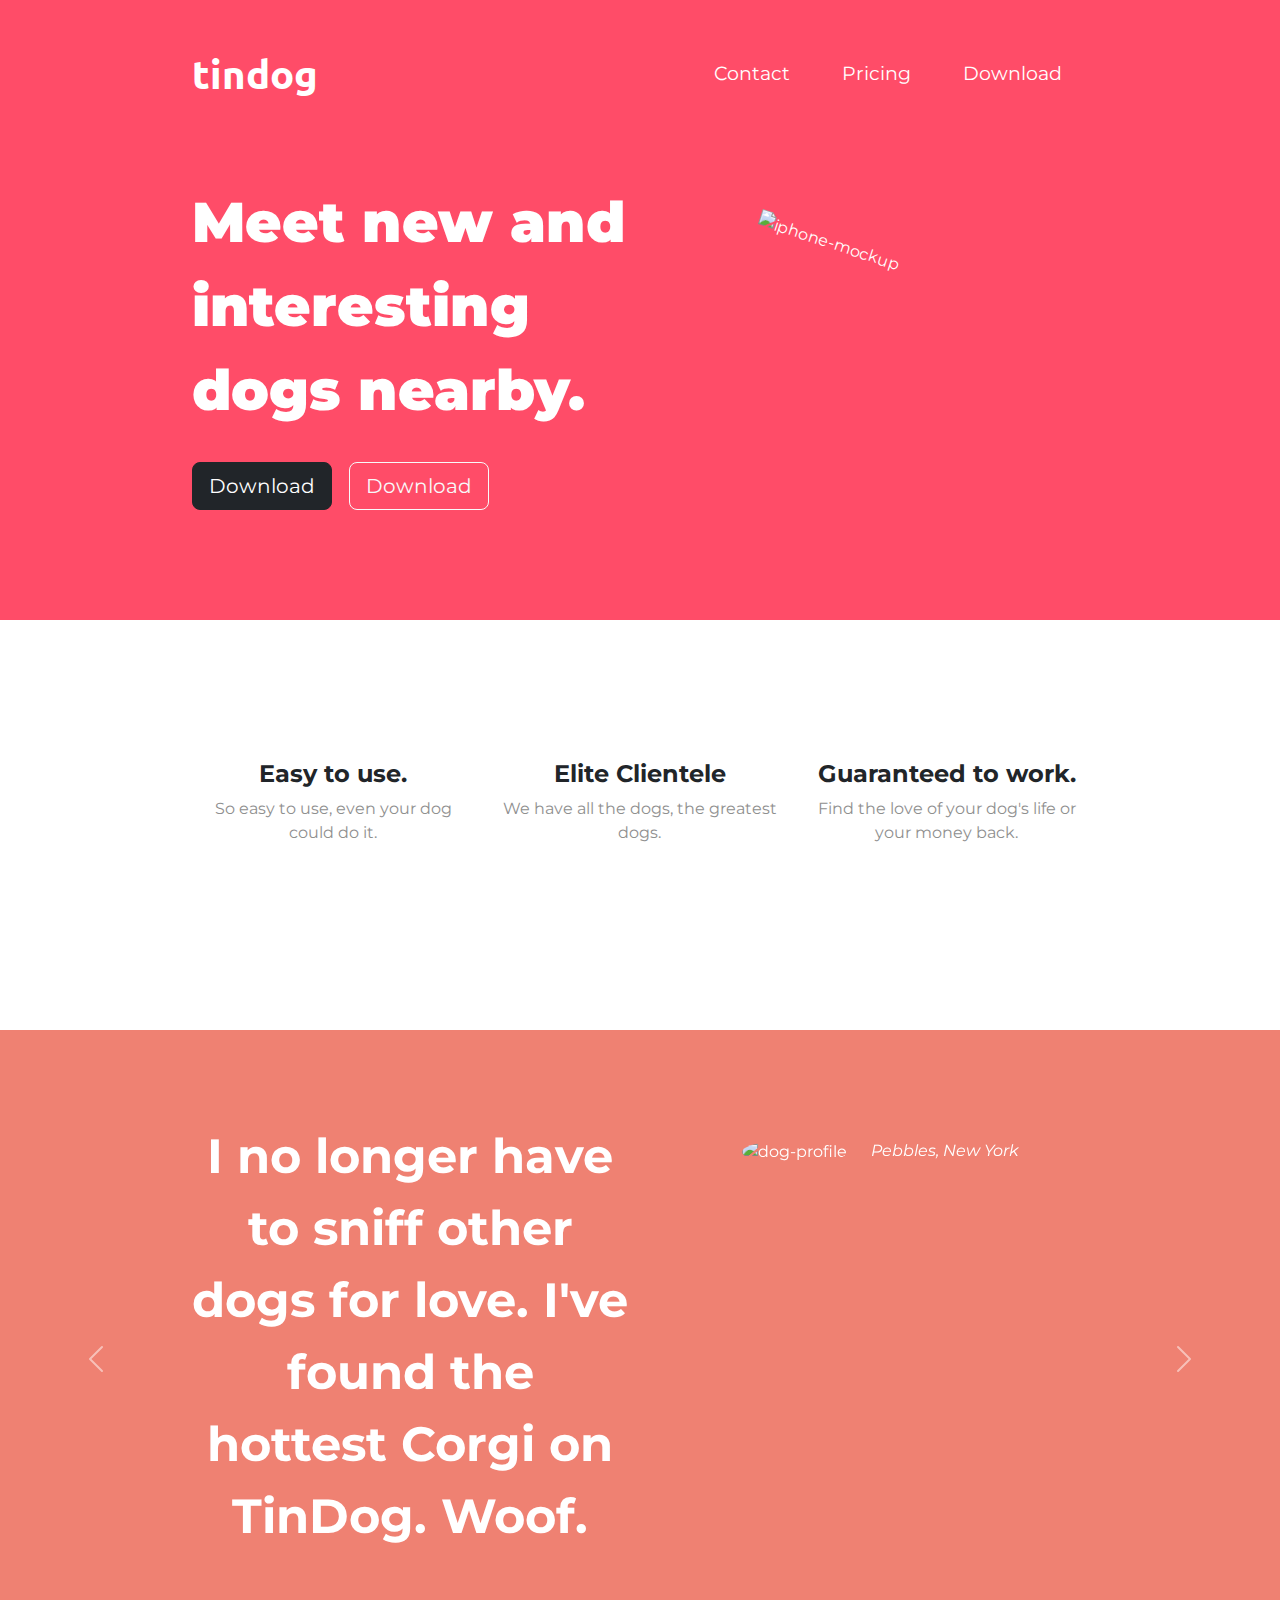
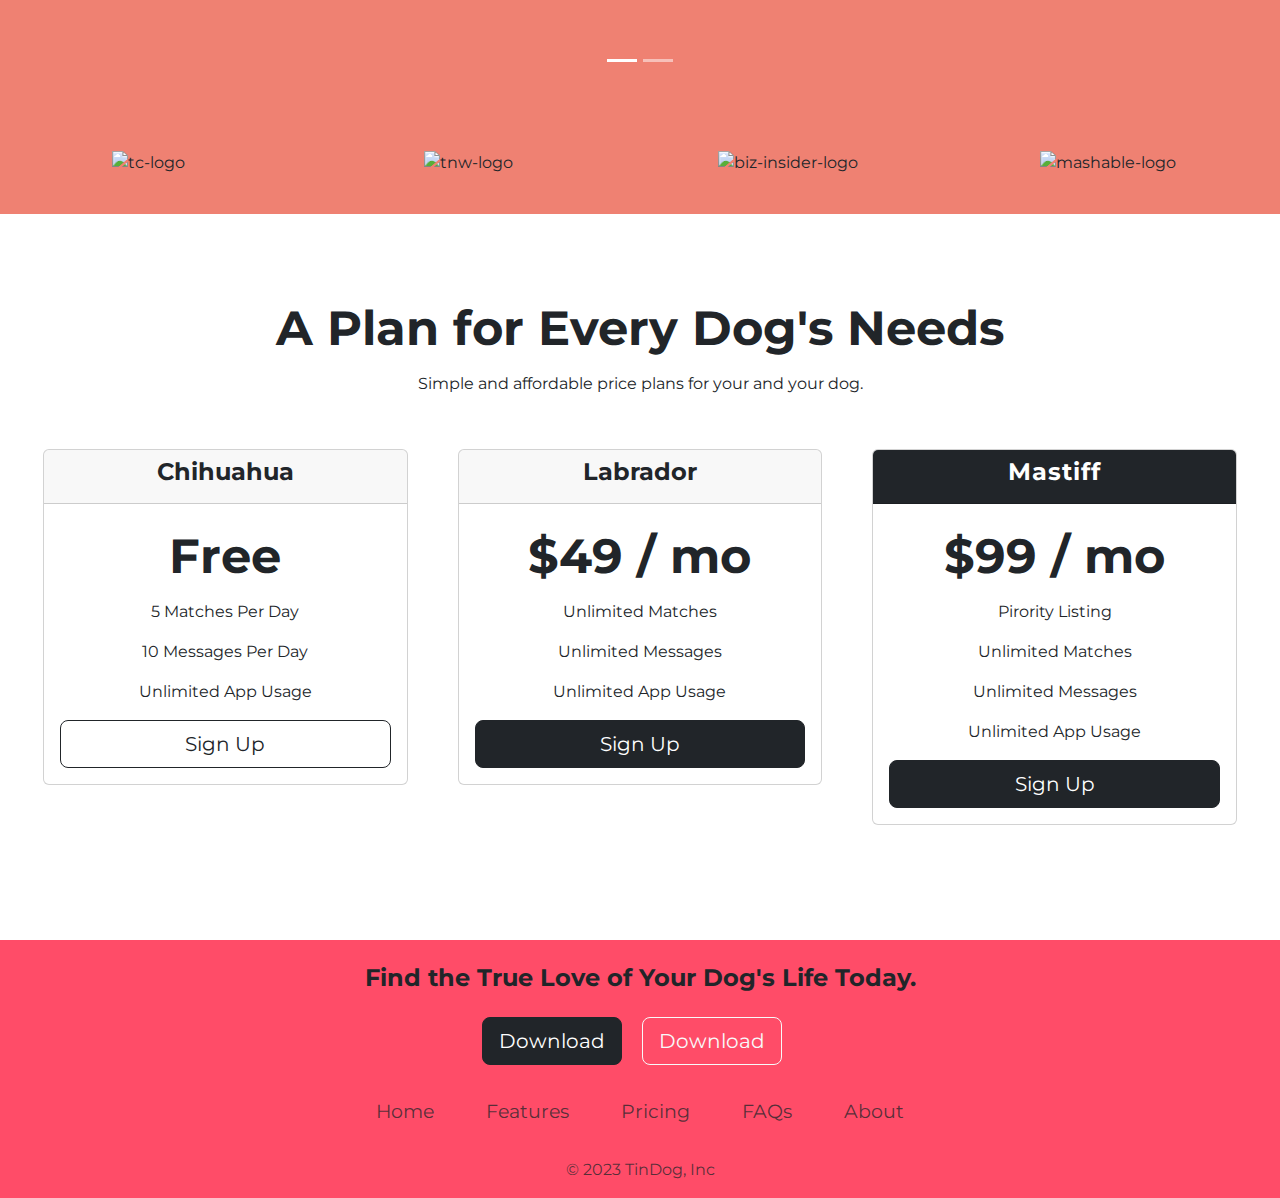
==== index.html @ 1b1bf275 "Add files via upload" ====
<!DOCTYPE html>
<html>
  <head>
    <meta charset="utf-8" />
    <meta name="viewport" content="width=device-width, initial-scale=1.0">
    <title>TinDog</title>

    <!-- css -->
    <link
      href="https://cdn.jsdelivr.net/npm/bootstrap@5.2.0/dist/css/bootstrap.min.css"
      rel="stylesheet"
    />

    <!-- javascript -->
    <script src="https://cdn.jsdelivr.net/npm/bootstrap@5.2.0/dist/js/bootstrap.bundle.min.js"></script>
    <link rel="stylesheet" href="css/styles.css" />

    <!-- awesome font   -->
    <script
      src="https://kit.fontawesome.com/adbe11d20c.js"
      crossorigin="anonymous"
    ></script>

    <!-- fonts -->
    <link rel="preconnect" href="https://fonts.googleapis.com" />
    <link rel="preconnect" href="https://fonts.gstatic.com" crossorigin />
    <link
      href="https://fonts.googleapis.com/css2?family=Montserrat:wght@100;400;900&family=Ubuntu:wght@300;400;700&display=swap"
      rel="stylesheet"
    />

    <!-- font-family: 'Montserrat', sans-serif;
  font-family: 'Ubuntu', sans-serif; -->
  </head>

  <body>
    <div class="container-fluid section-title">
      <section id="title">
        <!-- Nav Bar -->
        <nav class="navbar navbar-expand-lg navbar-dark">
          <a class="navbar-brand" href="">tindog</a>
          <button
            class="navbar-toggler collapsed"
            type="button"
            data-bs-toggle="collapse"
            data-bs-target="#navbarSupportedContent"
            aria-controls="navbarSupportedContent"
            aria-expanded="false"
            aria-label="Toggle navigation"
          >
            <span class="navbar-toggler-icon"></span>
          </button>
          <div class="collapse navbar-collapse" id="navbarSupportedContent">
            <ul class="navbar-nav ms-auto">
              <li class="nav-item">
                <a class="nav-link" href="">Contact</a>
              </li>
              <li class="nav-item">
                <a class="nav-link" href="">Pricing</a>
              </li>
              <li class="nav-item">
                <a class="nav-link" href="">Download</a>
              </li>
            </ul>
          </div>
        </nav>

        <!-- Title -->
        <div class="row">
          <div class="col-lg-6 col-sm-12 meet-new-downloads">
            <h1>Meet new and interesting dogs nearby.</h1>
            <button type="button" class="btn btn-dark btn-lg download-button">
              <i class="fa-brands fa-apple"></i> Download
            </button>
            <button
              type="button"
              class="btn btn-lg btn btn-outline-light download-button"
            >
              <i class="fa-brands fa-google-play"></i> Download
            </button>
          </div>
          <div class="col-lg-6">
            <img class="iphone" src="images/iphone6.png" alt="iphone-mockup" />
          </div>
        </div>
      </section>
    </div>

    <!-- Features -->
    <div class="container-fluid section-features">
      <section id="features">
        <div class="row">
          <div class="col-lg-4 three-features-section">
            <i class="fa-solid fa-circle-check fa-5x"></i>
            <h3>Easy to use.</h3>
            <p class="second-page-para">
              So easy to use, even your dog could do it.
            </p>
          </div>
          <div class="col-lg-4 three-features-section">
            <i class="fa-solid fa-bullseye fa-5x"></i>
            <h3>Elite Clientele</h3>
            <p class="second-page-para">
              We have all the dogs, the greatest dogs.
            </p>
          </div>
          <div class="col-lg-4 three-features-section">
            <i class="fa-solid fa-heart fa-5x"></i>
            <h3>Guaranteed to work.</h3>
            <p class="second-page-para">
              Find the love of your dog's life or your money back.
            </p>
          </div>
        </div>
      </section>
    </div>

    <!-- Testimonials -->

    <section id="testimonials">
      <div
        id="testimonial-carousel"
        class="carousel slide"
        data-bs-ride="false"
      >
        <!-- indicators -->
        <div class="carousel-indicators">
          <button
            type="button"
            data-bs-target="#testimonial-carousel"
            data-bs-slide-to="0"
            class="active slide-indicators"
          ></button>
          <button
            class="slide-indicators"
            type="button"
            data-bs-target="#testimonial-carousel"
            data-bs-slide-to="1"
          ></button>
        </div>

        <!-- carousels -->
        <div class="carousel-inner">
          <div class="carousel-item active">
            <div class="row">
              <div class="col-lg-6 col-sm-12">
                <h2>
                  I no longer have to sniff other dogs for love. I've found the hottest Corgi on TinDog. Woof.
                </h2>
              </div>
              <div class="col-lg-6 col-sm-12">
                <img
                  class="testimonials-image"
                  src="images/dog-img.jpg"
                  alt="dog-profile"
                />
                <em>Pebbles, New York</em>
              </div>
            </div> 
          </div>
          <div class="carousel-item">
            <div class="row">
              <div class="col-lg-6 col-sm-12">
                <h2 class="testimonial-text">
                  My dog used to be so lonely, but with TinDog's help, they've found the love of their life. I think.
                </h2>
              </div>
              <div class="col-lg-6 col-sm-12">
                <img
                  class="testimonials-image"
                  src="images/lady-img.jpg"
                  alt="lady-profile"
                />
                <em>Beverly, Illinois</em>
              </div>
            </div>
          </div>
        </div>
        <button
          class="carousel-control-prev"
          type="button"
          data-bs-target="#testimonial-carousel"
          data-bs-slide="prev"
        >
          <span class="carousel-control-prev-icon prev-next"></span>
        </button>
        <button
          class="carousel-control-next"
          type="button"
          data-bs-target="#testimonial-carousel"
          data-bs-slide="next"
        >
          <span class="carousel-control-next-icon prev-next"></span>
        </button>
      </div>

      <!-- -->
    </section>

    <!-- Press -->

    <section id="press">
      <div class="container-fluid" style="position: relative;
      left: -12px;">
        <div class="row">
          <div class="col-lg-3 col-sm-6 mt-4">
            <img class="press-logo" src="images/techcrunch.png" alt="tc-logo" />
          </div>
          <div class="col-lg-3 col-sm-6 mt-4">
            <img class="press-logo" src="images/tnw.png" alt="tnw-logo" />
          </div>
          <div class="col-lg-3 col-sm-6 mt-4">
            <img class="press-logo" src="images/bizinsider.png" alt="biz-insider-logo"/>
          </div>
          <div class="col-lg-3 col-sm-6 mt-4">
            <img class="press-logo" src="images/mashable.png" alt="mashable-logo"/>
          </div>
        </div>
      </div>
      
      
      
      
    </section>

    <!-- Pricing -->

    <section id="pricing" class="my-5">
      <h2>A Plan for Every Dog's Needs</h2>
      <p>Simple and affordable price plans for your and your dog.</p>

      <div class="row">
        <div class="pricing-column col-md-6 col-lg-4 col-sm-12">
          <div class="card">
            <div class="card-header">
              <h3>Chihuahua</h3>
            </div>
            <div class="card-body">
              <h2>Free</h2>
              <p>5 Matches Per Day</p>
              <p>10 Messages Per Day</p>
              <p>Unlimited App Usage</p>
              <div class="d-grid">
                <button type="button" class="btn btn-lg btn-outline-dark">
                  Sign Up
                </button>
              </div>
            </div>
          </div>
        </div>
        <div class="pricing-column col-md-6 col-lg-4 col-sm-12">
          <div class="card">
            <div class="card-header">
              <h3>Labrador</h3>
            </div>
            <div class="card-body">
              <h2>$49 / mo</h2>
              <p>Unlimited Matches</p>
              <p>Unlimited Messages</p>
              <p>Unlimited App Usage</p>
              <div class="d-grid">
                <button type="button" class="btn btn-lg btn-dark">
                  Sign Up
                </button>
              </div>
            </div>
          </div>
        </div>
        <div class="pricing-column col-md-12 col-lg-4 col-sm-12">
          <div class="card">
            <div class="card-header text-bg-dark">
              <h3 style="letter-spacing: 1px">Mastiff</h3>
            </div>
            <div class="card-body">
              <h2>$99 / mo</h2>
              <p>Pirority Listing</p>
              <p>Unlimited Matches</p>
              <p>Unlimited Messages</p>
              <p>Unlimited App Usage</p>
              <div class="d-grid">
                <button type="button" class="btn btn-lg btn-dark">
                  Sign Up
                </button>
              </div>
            </div>
          </div>
        </div>
      </div>
    </section>

    <!-- Call to Action -->

    <section id="cta" class="pt-4">
      <h3>Find the True Love of Your Dog's Life Today.</h3>
      <button type="button" class="btn btn-dark btn-lg download-button2">
        <i class="fa-brands fa-apple"></i> Download
      </button>
      <button
        type="button"
        class="btn btn-lg btn btn-outline-light mx-3 my-3"
      >
        <i class="fa-brands fa-google-play"></i> Download
      </button>
    </section>

    <!-- Footer -->

    <div class="footer">
      <footer class="">
        <ul class="nav justify-content-center py-2 mb-3 flex-row">
          <li class="nav-item"><a href="#" class="nav-link px-2 text-body-secondary">Home</a></li>
          <li class="nav-item"><a href="#" class="nav-link px-2 text-body-secondary">Features</a></li>
          <li class="nav-item"><a href="#" class="nav-link px-2 text-body-secondary">Pricing</a></li>
          <li class="nav-item"><a href="#" class="nav-link px-2 text-body-secondary">FAQs</a></li>
          <li class="nav-item"><a href="#" class="nav-link px-2 text-body-secondary">About</a></li>
        </ul>
        <p class="text-center text-body-secondary copyright pb-3">© 2023 TinDog, Inc</p>
      </footer>
    </div>
  </body>
</html>
---- css/styles.css ----
/********************* tags *********************/

h1 {
    font-family: "Montserrat";
    font-size: 3.5rem;
    
    line-height: 1.5;
    font-weight: 900;
}

body {
    font-family: 'Montserrat';
    overflow-x: hidden;
}

h3 {
    font-family: 'Montserrat';
    font-weight: bold;
    font-size: 1.5rem;
}

@media (max-width: 768px) {
    h1 {
        font-family: "Montserrat";
        font-size: 3.5rem;
        line-height: 1.5;
        font-weight: 900;
        position: relative;
        right: 20px;
    }
  }

h2 {
    font-family: "Montserrat";
    font-weight: bold;
    font-size: 3rem;
    line-height: 1.5;
}








/********************* class *********************/

.section-title {
    background-color: #ff4c68;
    padding: 3% 15%;
}

/* navigation bar */

.navbar {
    padding: 0 0 4.5rem;
}

.navbar-brand {
    font-family: "Ubuntu";
    font-size: 2.5rem;
    font-weight: bold;
}

@media (max-width: 768px) {
    .navbar-brand {
        font-family: "Ubuntu";
        font-size: 2.5rem;
        font-weight: bold;
        position: relative;
        right: 20px;
    }
}

.nav-item {
    padding: 0 18px;
}

.nav-link {
    font-size: 1.2rem;
    font-family: "Montserrat";
    font-weight: 400;
    color: rgb(255, 255, 255);
}

.iphone {
    /* width: 56%;
    transform: rotate(18deg);
    margin-left: 98px;
    position: relative;
    bottom: 4px;
    padding: 50px 0 85px; */
    width: 56%;
    transform: rotate(18deg);
    margin-left: 98px;
    position: relative;
    bottom: 0px;
    padding: 50px 0 85px;
    
}

@media (max-width: 768px) {
    .iphone {
        width: 56%;
        transform: rotate(18deg);
        margin-left: 50px;
        position: relative;
        bottom: 0px;
        padding: 0 0 85px;
    }
  }

.download-button {
    margin: 5% 3% 5% 0;
}

@media (max-width: 768px) {
    .download-button {
        margin: 5% 3% 5% 0;
        position: relative;
        right: 20px;
    }
}

.meet-new-downloads {
    padding-bottom: 50px;
}

/* second-page */

.section-features {
    padding: 7% 15%;
    position: relative;
    bottom: 50px;
}

/* 2nd page icons 7x */
.fa-5x {
    color: #ef8172;
    margin-bottom: 20px;
}

.fa-5x:hover {
    color: #ff4c68;
    
}

.second-page-para {
    color: #8f8f8f;
}

.three-features-section {
    text-align: center;
    margin-bottom: 30px;
}

/* page3-testimonials */

.testimonials-image {
    width: 10%;
    border-radius: 100%;
    margin: 20px;
}

/* presss section */

.press-logo {
    padding: 0px 20px 0px;
    width: 90%;
}

.pricing-column {
    padding: 3% 2%;
}

/* Footer section */

.footer {
    background-color: #ff4c68;
}

.copyright {
    margin-bottom: 0px
}

/********************* id *********************/
#title {
    background-color: #ff4c68;
    color: white;
}

#features {
    margin-top: 100px;
    background-color: #fff;
}

#testimonials {
    text-align: center;
    background-color: #ef8172;
    color: #fff;

}

.carousel-item {
    padding: 7% 15% 10%;
}


/* presss section */

#press {
    background-color: #ef8172;
    text-align: center;
    padding-bottom: 3%;
    padding-top: 3%;
}

/* pricing */

#pricing {
    padding: 30px;
    text-align: center;
}

/* cta */

#cta {
    background-color: #ff4c68;
    text-align: center;
}
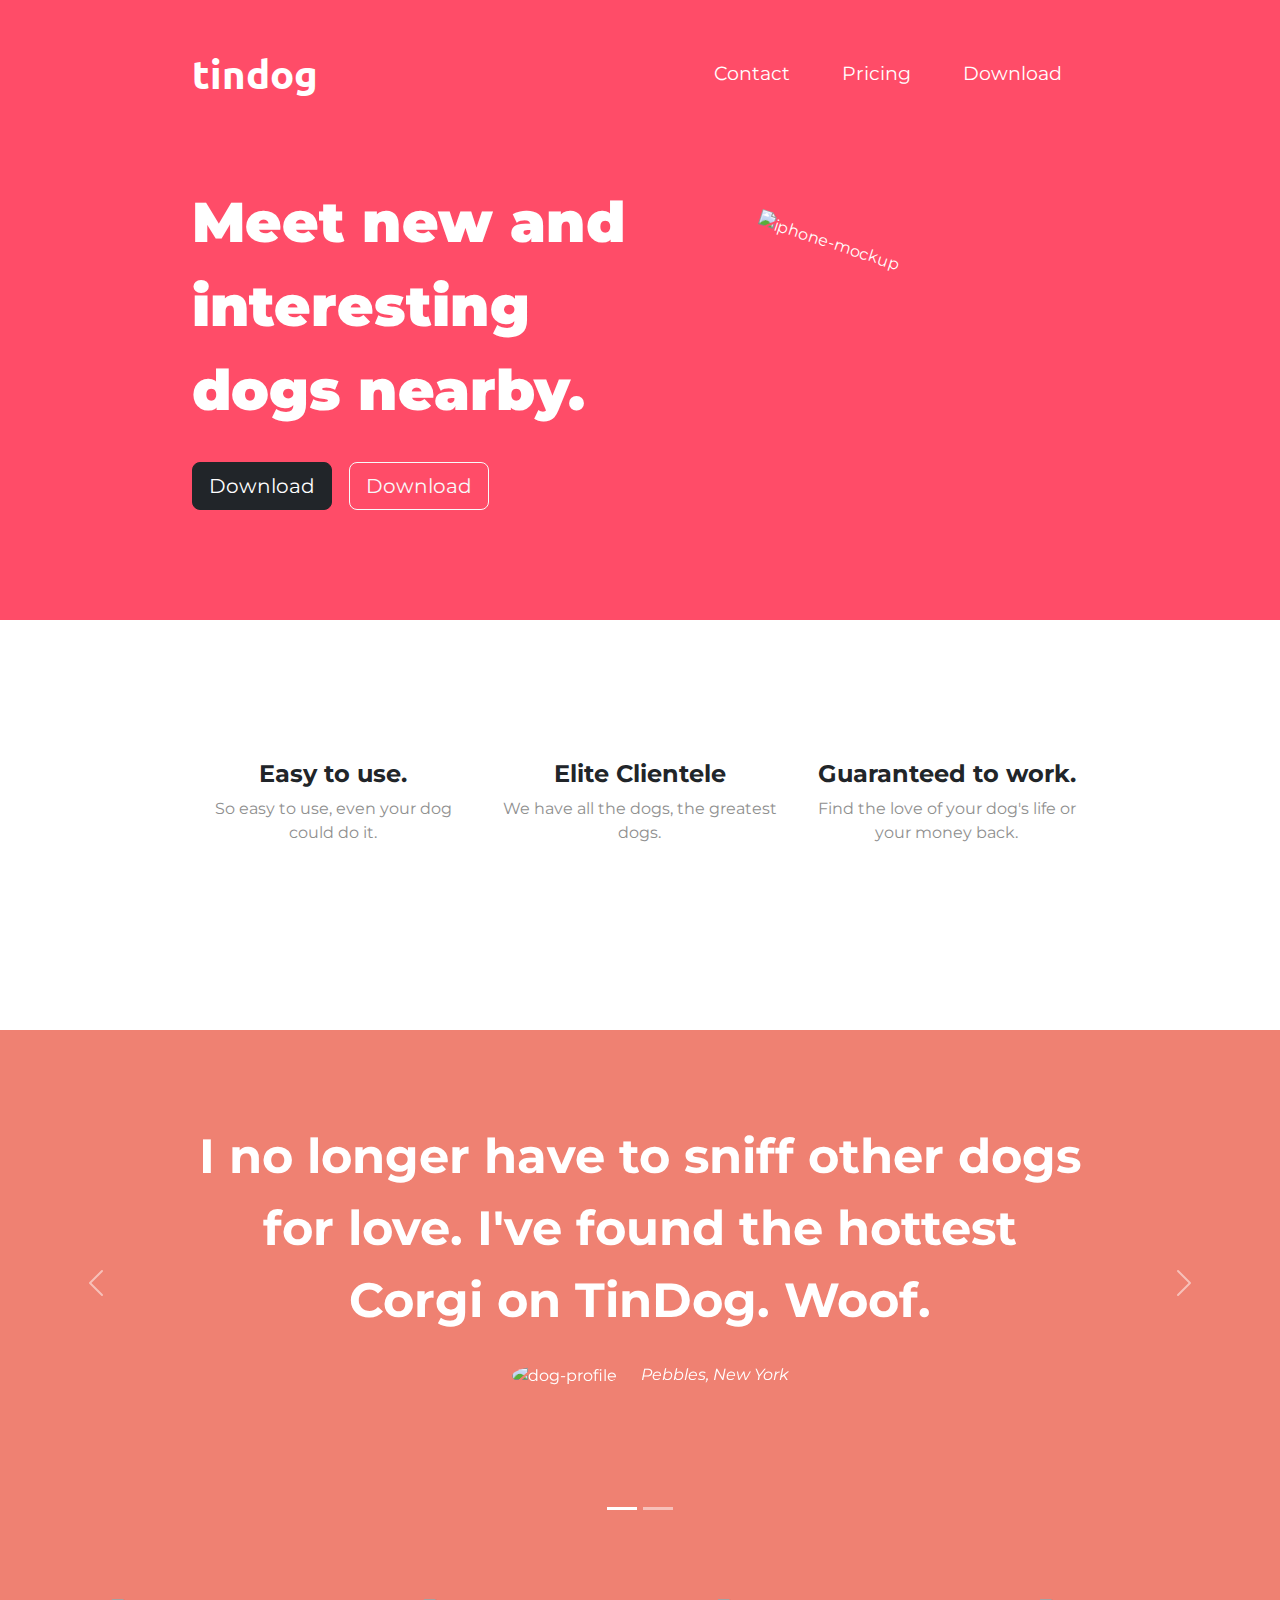
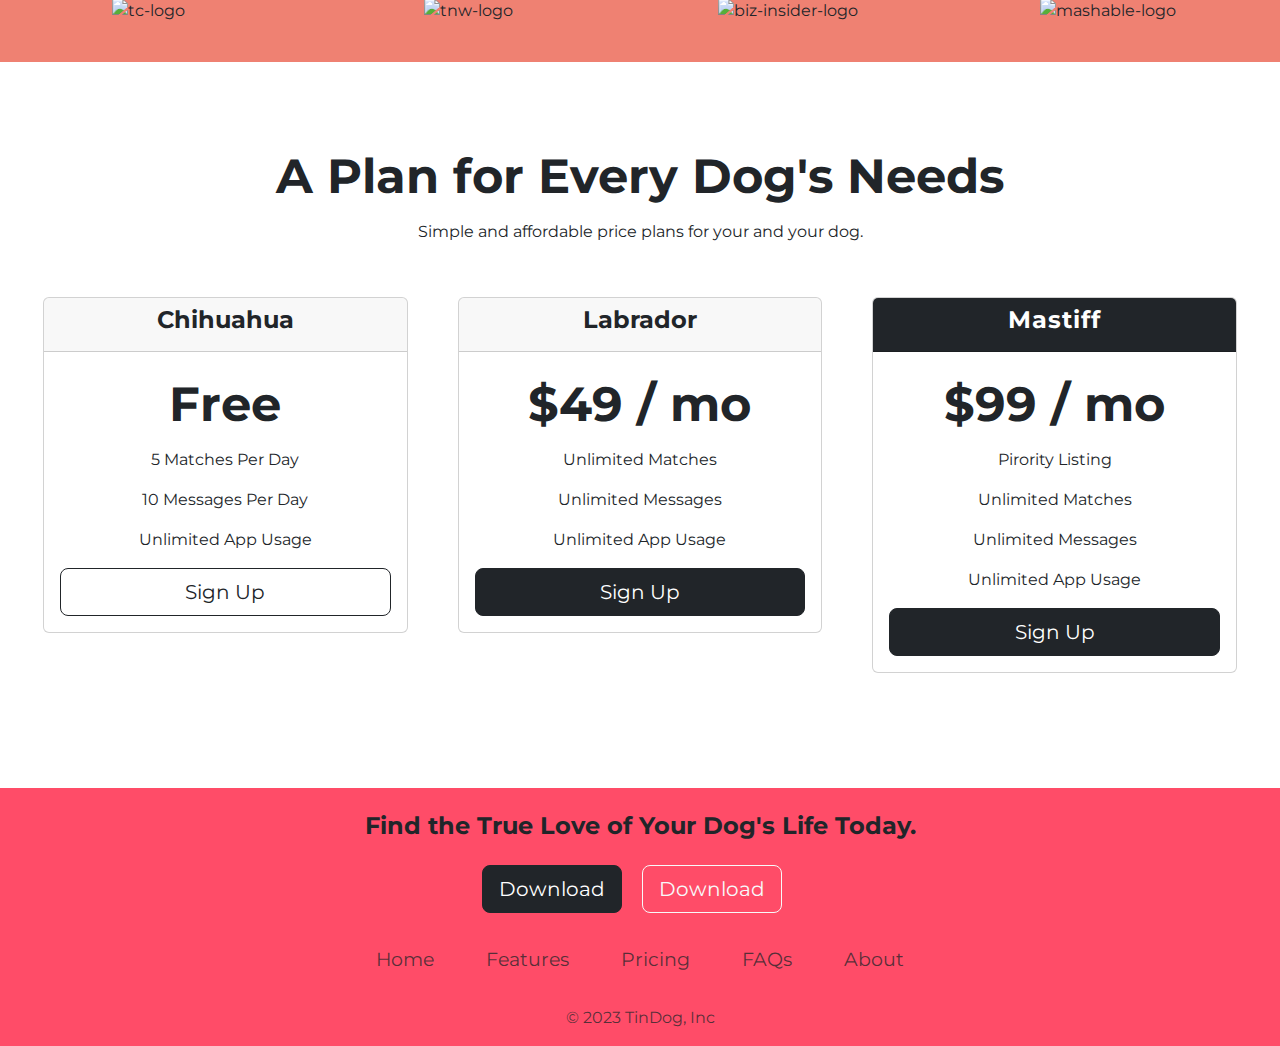
==== commit 9e258795: "Update index.html" ====
--- a/index.html
+++ b/index.html
@@ -143,12 +143,12 @@
         <div class="carousel-inner">
           <div class="carousel-item active">
             <div class="row">
-              <div class="col-lg-6 col-sm-12">
+              <div class="col-lg-12 col-sm-12">
                 <h2>
                   I no longer have to sniff other dogs for love. I've found the hottest Corgi on TinDog. Woof.
                 </h2>
               </div>
-              <div class="col-lg-6 col-sm-12">
+              <div class="col-lg-12 col-sm-12">
                 <img
                   class="testimonials-image"
                   src="images/dog-img.jpg"
@@ -160,12 +160,12 @@
           </div>
           <div class="carousel-item">
             <div class="row">
-              <div class="col-lg-6 col-sm-12">
+              <div class="col-lg-12 col-sm-12">
                 <h2 class="testimonial-text">
                   My dog used to be so lonely, but with TinDog's help, they've found the love of their life. I think.
                 </h2>
               </div>
-              <div class="col-lg-6 col-sm-12">
+              <div class="col-lg-12 col-sm-12">
                 <img
                   class="testimonials-image"
                   src="images/lady-img.jpg"
